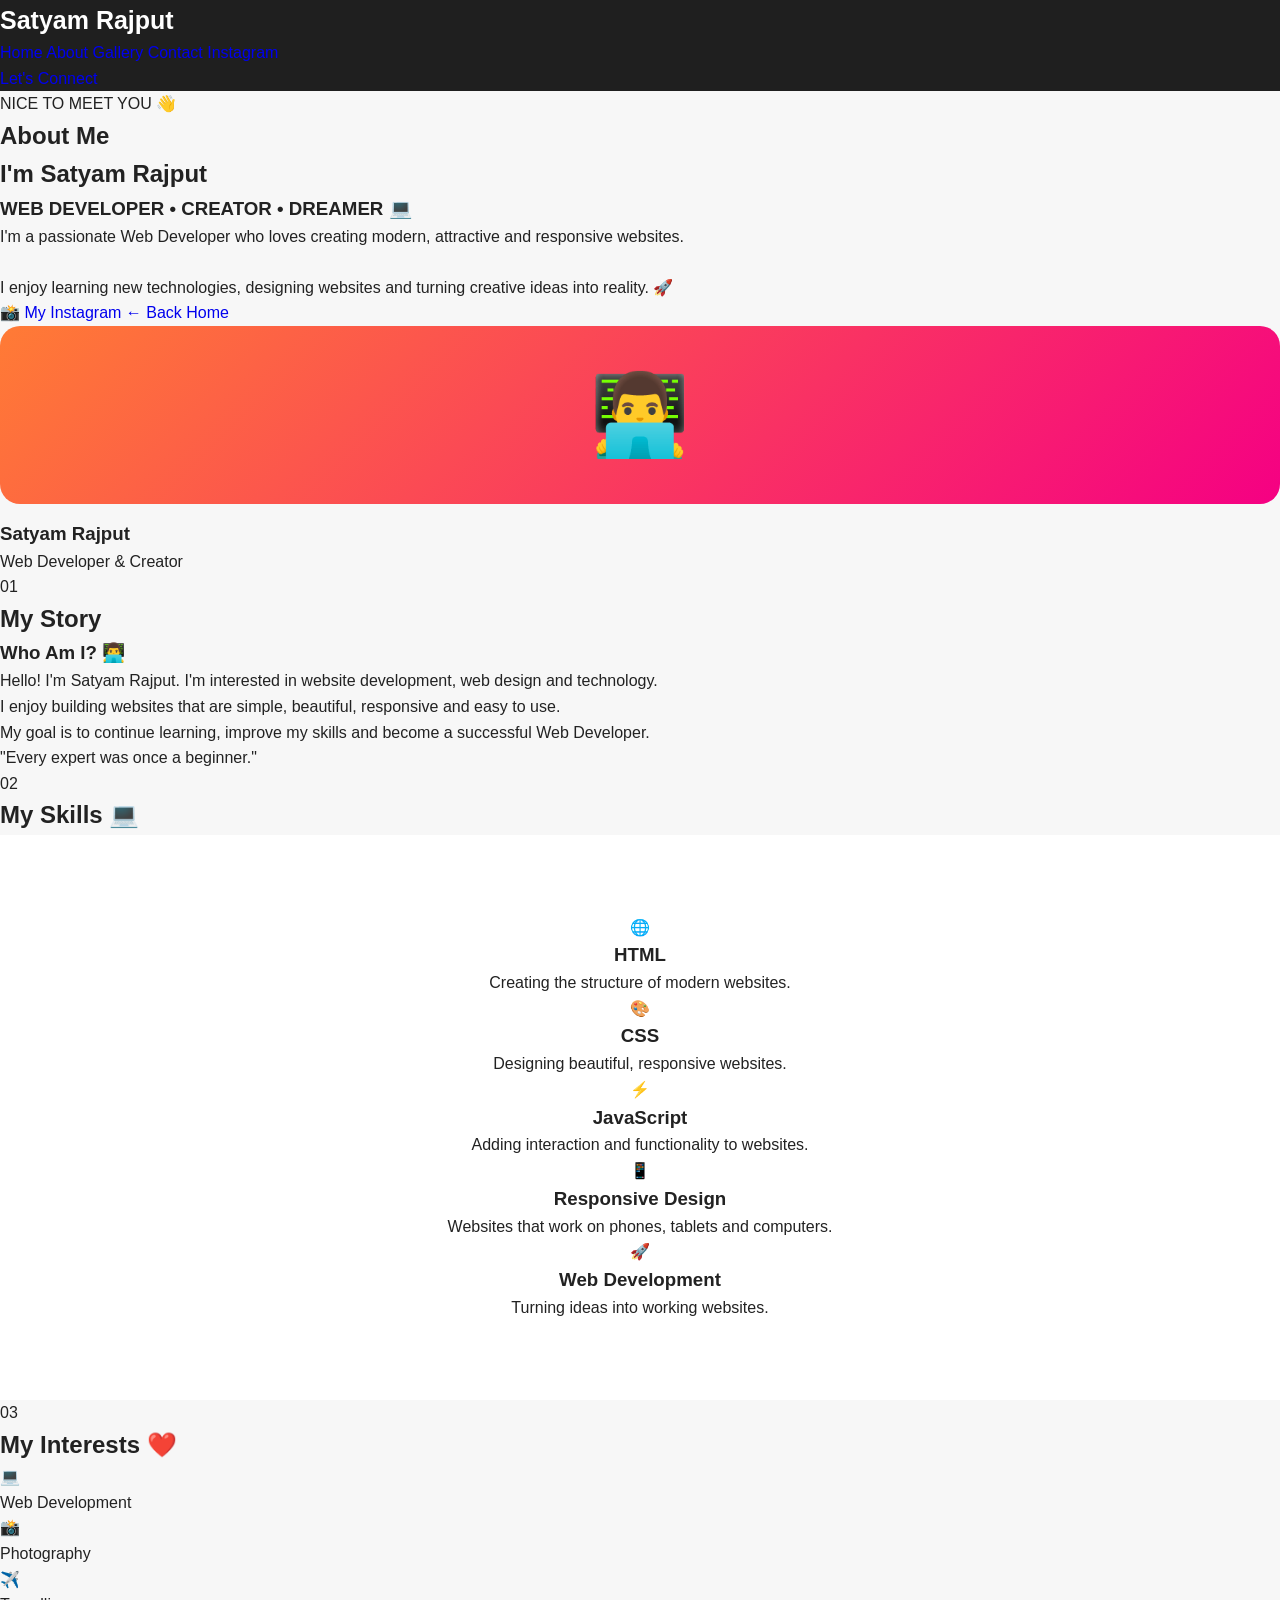
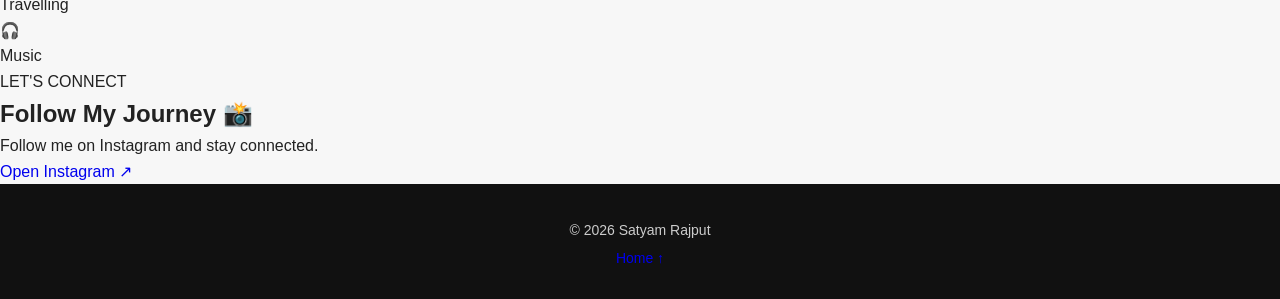
==== about.html @ 957313f6 "Add files via upload" ====
<!DOCTYPE html>
<html lang="en">

<head>
    <meta charset="UTF-8">

    <meta name="viewport"
          content="width=device-width, initial-scale=1.0">

    <title>About Me | Satyam Rajput</title>

    <link rel="stylesheet" href="style.css">
</head>

<body>

    <!-- NAVBAR -->

    <header>

        <div class="logo">
            Satyam <span>Rajput</span>
        </div>

        <nav>

            <a href="index.html">Home</a>

            <a href="about.html">About</a>

            <a href="gallery.html">Gallery</a>

            <a href="contact.html">Contact</a>

            <a href="https://www.instagram.com/its.satyam_rajput.19/"
               target="_blank">
                Instagram
            </a>

        </nav>

        <a class="nav-button"
           href="https://www.instagram.com/its.satyam_rajput.19/"
           target="_blank">

            Let's Connect

        </a>

    </header>


    <!-- ABOUT HERO -->

    <section class="hero">

        <div class="hero-text">

            <p class="welcome">
                NICE TO MEET YOU 👋
            </p>

            <h1>
                About <span>Me</span>
            </h1>

            <h2>
                I'm Satyam Rajput
            </h2>

            <h3>
                WEB DEVELOPER • CREATOR • DREAMER 💻
            </h3>

            <p class="bio">

                I'm a passionate Web Developer who loves
                creating modern, attractive and responsive
                websites.

                <br><br>

                I enjoy learning new technologies,
                designing websites and turning creative
                ideas into reality. 🚀

            </p>

            <div class="buttons">

                <a class="instagram-button"
                   href="https://www.instagram.com/its.satyam_rajput.19/"
                   target="_blank">

                    📸 My Instagram

                </a>

                <a class="about-button"
                   href="index.html">

                    ← Back Home

                </a>

            </div>

        </div>


        <!-- PROFILE CARD -->

        <div class="qr-box">

            <div style="
                font-size:80px;
                padding:25px;
                text-align:center;
                background:linear-gradient(135deg,#ff7b35,#f50083);
                border-radius:20px;
                margin-bottom:15px;
            ">

                👨‍💻

            </div>

            <h3>
                Satyam Rajput
            </h3>

            <p>
                Web Developer & Creator
            </p>

        </div>

    </section>


    <!-- MY STORY -->

    <section class="section">

        <p class="section-number">
            01
        </p>

        <h2>
            My Story
        </h2>

        <div class="about-box">

            <div>

                <h3>
                    Who Am I? 👨‍💻
                </h3>

                <p>

                    Hello! I'm Satyam Rajput.

                    I'm interested in website development,
                    web design and technology.

                </p>

                <p>

                    I enjoy building websites that are
                    simple, beautiful, responsive and
                    easy to use.

                </p>

                <p>

                    My goal is to continue learning,
                    improve my skills and become a
                    successful Web Developer.

                </p>

            </div>

            <div class="quote">

                "Every expert was once
                a beginner."

            </div>

        </div>

    </section>


    <!-- MY SKILLS -->

    <section class="section">

        <p class="section-number">
            02
        </p>

        <h2>
            My Skills 💻
        </h2>

        <div class="features">

            <div class="feature">

                <div>🌐</div>

                <h3>
                    HTML
                </h3>

                <p>
                    Creating the structure
                    of modern websites.
                </p>

            </div>


            <div class="feature">

                <div>🎨</div>

                <h3>
                    CSS
                </h3>

                <p>
                    Designing beautiful,
                    responsive websites.
                </p>

            </div>


            <div class="feature">

                <div>⚡</div>

                <h3>
                    JavaScript
                </h3>

                <p>
                    Adding interaction and
                    functionality to websites.
                </p>

            </div>


            <div class="feature">

                <div>📱</div>

                <h3>
                    Responsive Design
                </h3>

                <p>
                    Websites that work on
                    phones, tablets and computers.
                </p>

            </div>


            <div class="feature">

                <div>🚀</div>

                <h3>
                    Web Development
                </h3>

                <p>
                    Turning ideas into
                    working websites.
                </p>

            </div>

        </div>

    </section>


    <!-- MY INTERESTS -->

    <section class="section">

        <p class="section-number">
            03
        </p>

        <h2>
            My Interests ❤️
        </h2>

        <div class="gallery">

            <div class="gallery-item">

                <span>💻</span>

                <p>
                    Web Development
                </p>

            </div>


            <div class="gallery-item">

                <span>📸</span>

                <p>
                    Photography
                </p>

            </div>


            <div class="gallery-item">

                <span>✈️</span>

                <p>
                    Travelling
                </p>

            </div>


            <div class="gallery-item">

                <span>🎧</span>

                <p>
                    Music
                </p>

            </div>

        </div>

    </section>


    <!-- CALL TO ACTION -->

    <section class="instagram-section">

        <div>

            <p>
                LET'S CONNECT
            </p>

            <h2>
                Follow My Journey 📸
            </h2>

            <span>
                Follow me on Instagram and
                stay connected.
            </span>

        </div>

        <a class="instagram-button"
           href="https://www.instagram.com/its.satyam_rajput.19/"
           target="_blank">

            Open Instagram ↗

        </a>

    </section>


    <!-- FOOTER -->

    <footer>

        <p>
            © <span id="year"></span>
            Satyam Rajput
        </p>

        <a href="index.html">
            Home ↑
        </a>

    </footer>


    <script src="script.js"></script>

</body>

</html>
---- style.css ----
/* ========================================
   RESET & BASIC SETTINGS
======================================== */

* {
    margin: 0;
    padding: 0;
    box-sizing: border-box;
}

html {
    scroll-behavior: smooth;
}

body {
    font-family: Arial, Helvetica, sans-serif;
    line-height: 1.6;
    color: #222;
    background: #f7f7f7;
}

a {
    text-decoration: none;
}

ul {
    list-style: none;
}

img {
    max-width: 100%;
    display: block;
}

.container {
    width: 90%;
    max-width: 1100px;
    margin: auto;
}


/* ========================================
   NAVIGATION BAR
======================================== */

header {
    width: 100%;
    position: sticky;
    top: 0;
    z-index: 1000;
    background: rgba(20, 20, 20, 0.95);
    box-shadow: 0 3px 15px rgba(0, 0, 0, 0.2);
}

.navbar {
    width: 90%;
    max-width: 1200px;
    margin: auto;
    min-height: 70px;

    display: flex;
    align-items: center;
    justify-content: space-between;
}

.logo {
    color: white;
    font-size: 25px;
    font-weight: bold;
}

.nav-links {
    display: flex;
    align-items: center;
    gap: 25px;
}

.nav-links a {
    color: white;
    font-size: 16px;
    font-weight: bold;
    transition: 0.3s;
}

.nav-links a:hover {
    color: #ff4f91;
}


/* ========================================
   INSTAGRAM BANNER
======================================== */

.instagram-banner {
    min-height: 500px;
    width: 100%;

    display: flex;
    justify-content: center;
    align-items: center;

    text-align: center;
    position: relative;
    overflow: hidden;

    background:
        linear-gradient(
            135deg,
            #833ab4,
            #e1306c,
            #fd1d1d,
            #f77737,
            #fcaf45
        );

    background-size: 300% 300%;
    animation: gradientMove 8s ease infinite;
}

.instagram-banner::before {
    content: "";
    position: absolute;

    width: 400px;
    height: 400px;

    border-radius: 50%;

    background: rgba(255, 255, 255, 0.12);

    top: -150px;
    left: -100px;

    animation: floatingCircle 6s ease-in-out infinite;
}

.instagram-banner::after {
    content: "";
    position: absolute;

    width: 300px;
    height: 300px;

    border-radius: 50%;

    background: rgba(255, 255, 255, 0.10);

    bottom: -120px;
    right: -80px;

    animation: floatingCircle 7s ease-in-out infinite reverse;
}

.banner-content {
    position: relative;
    z-index: 2;
    color: white;
    padding: 30px;
}

.instagram-icon {
    font-size: 70px;
    margin-bottom: 15px;

    animation: bounce 2s infinite;
}

.banner-content h1 {
    font-size: 52px;
    margin-bottom: 15px;

    text-shadow:
        2px 3px 10px rgba(0, 0, 0, 0.35);

    animation: fadeDown 1s ease;
}

.banner-content p {
    font-size: 20px;
    margin-bottom: 30px;

    animation: fadeUp 1.2s ease;
}


/* ========================================
   BUTTONS
======================================== */

.instagram-btn {
    display: inline-block;

    padding: 15px 30px;

    background: white;
    color: #e1306c;

    border-radius: 40px;

    font-size: 17px;
    font-weight: bold;

    box-shadow:
        0 8px 25px rgba(0, 0, 0, 0.25);

    transition: all 0.3s ease;

    animation: fadeUp 1.4s ease;
}

.instagram-btn:hover {
    transform: translateY(-5px) scale(1.05);

    background: #111;
    color: white;

    box-shadow:
        0 12px 30px rgba(0, 0, 0, 0.35);
}


/* ========================================
   PROFILE SECTION
======================================== */

.profile {
    background: white;
    padding: 80px 20px;
}

.profile-content {
    width: 90%;
    max-width: 1000px;
    margin: auto;

    display: flex;
    align-items: center;
    justify-content: center;

    gap: 60px;
}

.profile-image {
    flex-shrink: 0;
}

.profile-circle {
    width: 220px;
    height: 220px;

    border-radius: 50%;

    display: flex;
    align-items: center;
    justify-content: center;

    font-size: 90px;

    background:
        linear-gradient(
            135deg,
            #833ab4,
            #e1306c,
            #fd1d1d,
            #fcb045
        );

    border: 8px solid white;

    box-shadow:
        0 10px 35px rgba(0, 0, 0, 0.2);

    animation: profileFloat 4s ease-in-out infinite;
}

.profile-text {
    max-width: 550px;
}

.profile-text h2 {
    font-size: 36px;
    margin-bottom: 15px;

    background:
        linear-gradient(
            90deg,
            #833ab4,
            #e1306c,
            #fd1d1d
        );

    -webkit-background-clip: text;
    -webkit-text-fill-color: transparent;
}

.profile-text p {
    color: #555;
    font-size: 17px;
    margin-bottom: 25px;
}

.profile-btn {
    display: inline-block;

    padding: 12px 25px;

    color: white;

    border-radius: 30px;

    font-weight: bold;

    background:
        linear-gradient(
            90deg,
            #833ab4,
            #e1306c,
            #fd1d1d
        );

    transition: 0.3s;
}

.profile-btn:hover {
    transform: translateY(-4px);
    box-shadow: 0 8px 20px rgba(225, 48, 108, 0.3);
}


/* ========================================
   ABOUT SECTION
======================================== */

.about {
    padding: 80px 20px;

    background:
        linear-gradient(
            135deg,
            #f8f1ff,
            #fff0f5
        );

    text-align: center;
}

.about h2,
.features h2,
.contact h2 {
    font-size: 38px;
    margin-bottom: 25px;

    background:
        linear-gradient(
            90deg,
            #833ab4,
            #e1306c,
            #fd1d1d
        );

    -webkit-background-clip: text;
    -webkit-text-fill-color: transparent;
}

.about p {
    max-width: 800px;
    margin: 12px auto;

    color: #555;
    font-size: 17px;
}


/* ========================================
   FEATURES SECTION
======================================== */

.features {
    padding: 80px 20px;
    background: white;
    text-align: center;
}

.feature-container {
    margin-top: 45px;

    display: grid;

    grid-template-columns:
        repeat(4, 1fr);

    gap: 25px;
}

.feature-card {
    padding: 35px 20px;

    background: #fff;

    border-radius: 18px;

    box-shadow:
        0 8px 25px rgba(0, 0, 0, 0.08);

    transition: all 0.3s ease;

    border-top: 4px solid #e1306c;
}

.feature-card:hover {
    transform: translateY(-10px);

    box-shadow:
        0 15px 35px rgba(0, 0, 0, 0.15);
}

.feature-icon {
    font-size: 50px;
    margin-bottom: 15px;
}

.feature-card h3 {
    font-size: 22px;
    margin-bottom: 10px;
}

.feature-card p {
    color: #666;
}


/* ========================================
   INSTAGRAM CTA SECTION
======================================== */

.instagram-cta {
    padding: 90px 20px;

    text-align: center;

    color: white;

    background:
        linear-gradient(
            135deg,
            #833ab4,
            #e1306c,
            #fd1d1d
        );
}

.instagram-cta h2 {
    font-size: 40px;
    margin-bottom: 15px;
}

.instagram-cta p {
    font-size: 18px;
    margin-bottom: 30px;
}

.instagram-cta .instagram-btn {
    color: #e1306c;
}


/* ========================================
   CONTACT SECTION
======================================== */

.contact {
    padding: 80px 20px;

    text-align: center;

    background: #f8f8f8;
}

.contact > .container > p {
    color: #666;
    font-size: 17px;
    margin-bottom: 30px;
}

.contact-buttons {
    display: flex;
    justify-content: center;
    align-items: center;

    flex-wrap: wrap;

    gap: 15px;
}

.contact-btn {
    display: inline-block;

    padding: 13px 25px;

    color: white;

    border-radius: 30px;

    font-weight: bold;

    background:
        linear-gradient(
            90deg,
            #833ab4,
            #e1306c
        );

    transition: 0.3s;
}

.contact-btn:hover {
    transform: translateY(-5px);

    box-shadow:
        0 8px 20px rgba(0, 0, 0, 0.2);
}


/* ========================================
   FOOTER
======================================== */

footer {
    background: #111;

    color: #ccc;

    text-align: center;

    padding: 30px 20px;

    font-size: 14px;
}

footer p {
    margin: 5px 0;
}


/* ========================================
   ANIMATIONS
======================================== */

@keyframes gradientMove {

    0% {
        background-position: 0% 50%;
    }

    50% {
        background-position: 100% 50%;
    }

    100% {
        background-position: 0% 50%;
    }
}


@keyframes floatingCircle {

    0% {
        transform: translateY(0);
    }

    50% {
        transform: translateY(30px);
    }

    100% {
        transform: translateY(0);
    }
}


@keyframes bounce {

    0%,
    20%,
    50%,
    80%,
    100% {
        transform: translateY(0);
    }

    40% {
        transform: translateY(-15px);
    }

    60% {
        transform: translateY(-7px);
    }
}


@keyframes fadeDown {

    from {
        opacity: 0;
        transform: translateY(-30px);
    }

    to {
        opacity: 1;
        transform: translateY(0);
    }
}


@keyframes fadeUp {

    from {
        opacity: 0;
        transform: translateY(30px);
    }

    to {
        opacity: 1;
        transform: translateY(0);
    }
}


@keyframes profileFloat {

    0% {
        transform: translateY(0);
    }

    50% {
        transform: translateY(-12px);
    }

    100% {
        transform: translateY(0);
    }
}


/* ========================================
   TABLET RESPONSIVE DESIGN
======================================== */

@media (max-width: 900px) {

    .feature-container {
        grid-template-columns:
            repeat(2, 1fr);
    }

    .profile-content {
        gap: 35px;
    }

    .banner-content h1 {
        font-size: 42px;
    }

}


/* ========================================
   MOBILE RESPONSIVE DESIGN
======================================== */

@media (max-width: 650px) {

    .navbar {
        flex-direction: column;
        padding: 15px 0;
        gap: 12px;
    }

    .logo {
        font-size: 22px;
    }

    .nav-links {
        gap: 15px;
        flex-wrap: wrap;
        justify-content: center;
    }

    .nav-links a {
        font-size: 14px;
    }


    .instagram-banner {
        min-height: 450px;
    }

    .banner-content {
        padding: 20px;
    }

    .instagram-icon {
        font-size: 55px;
    }

    .banner-content h1 {
        font-size: 34px;
    }

    .banner-content p {
        font-size: 17px;
    }

    .instagram-btn {
        padding: 13px 22px;
        font-size: 15px;
    }


    .profile {
        padding: 60px 20px;
    }

    .profile-content {
        flex-direction: column;
        text-align: center;
    }

    .profile-circle {
        width: 180px;
        height: 180px;
        font-size: 70px;
    }

    .profile-text h2 {
        font-size: 30px;
    }


    .about,
    .features,
    .contact {
        padding: 60px 20px;
    }

    .about h2,
    .features h2,
    .contact h2 {
        font-size: 30px;
    }


    .feature-container {
        grid-template-columns: 1fr;
    }

    .feature-card {
        padding: 30px 20px;
    }


    .instagram-cta {
        padding: 65px 20px;
    }

    .instagram-cta h2 {
        font-size: 30px;
    }

    .instagram-cta p {
        font-size: 16px;
    }


    .contact-buttons {
        flex-direction: column;
    }

    .contact-btn {
        width: 220px;
    }

}


/* ========================================
   SMALL MOBILE DEVICES
======================================== */

@media (max-width: 400px) {

    .banner-content h1 {
        font-size: 29px;
    }

    .banner-content p {
        font-size: 15px;
    }

    .nav-links {
        gap: 10px;
    }

    .profile-circle {
        width: 150px;
        height: 150px;
        font-size: 60px;
    }

}
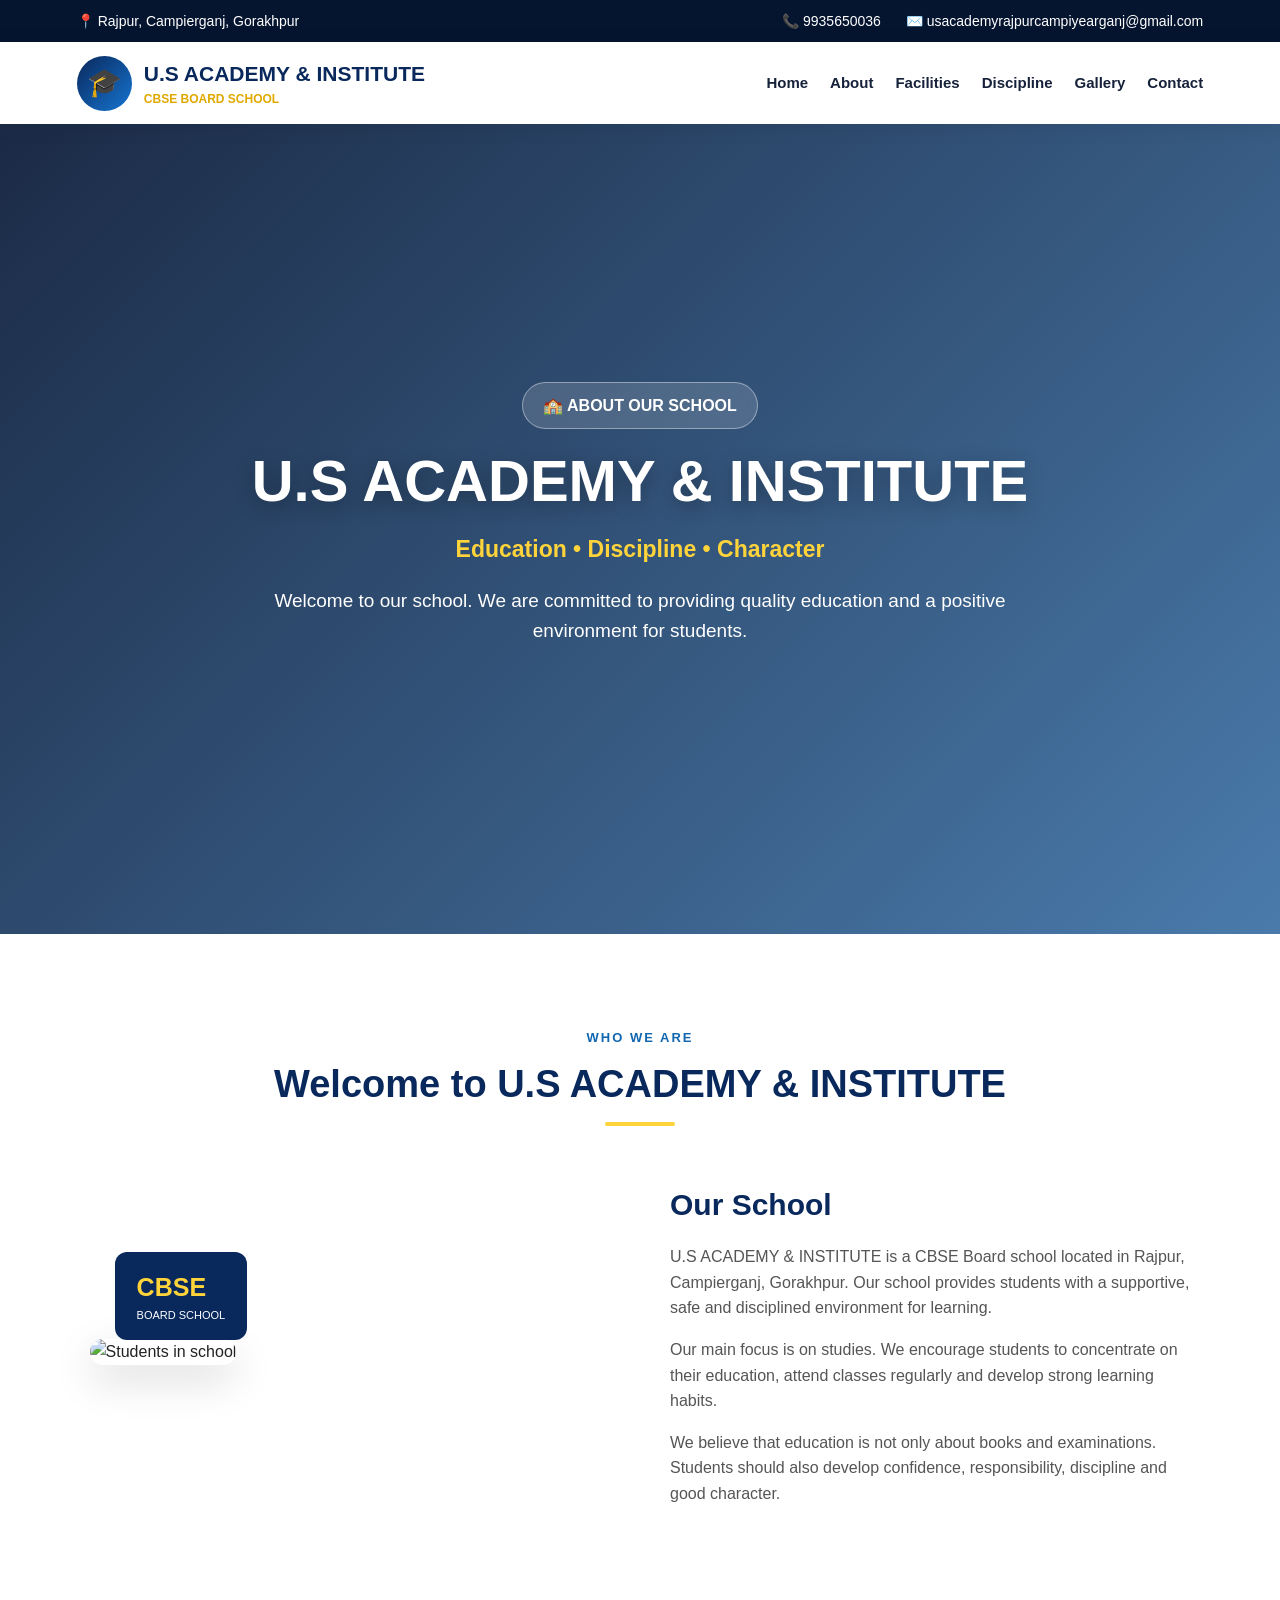
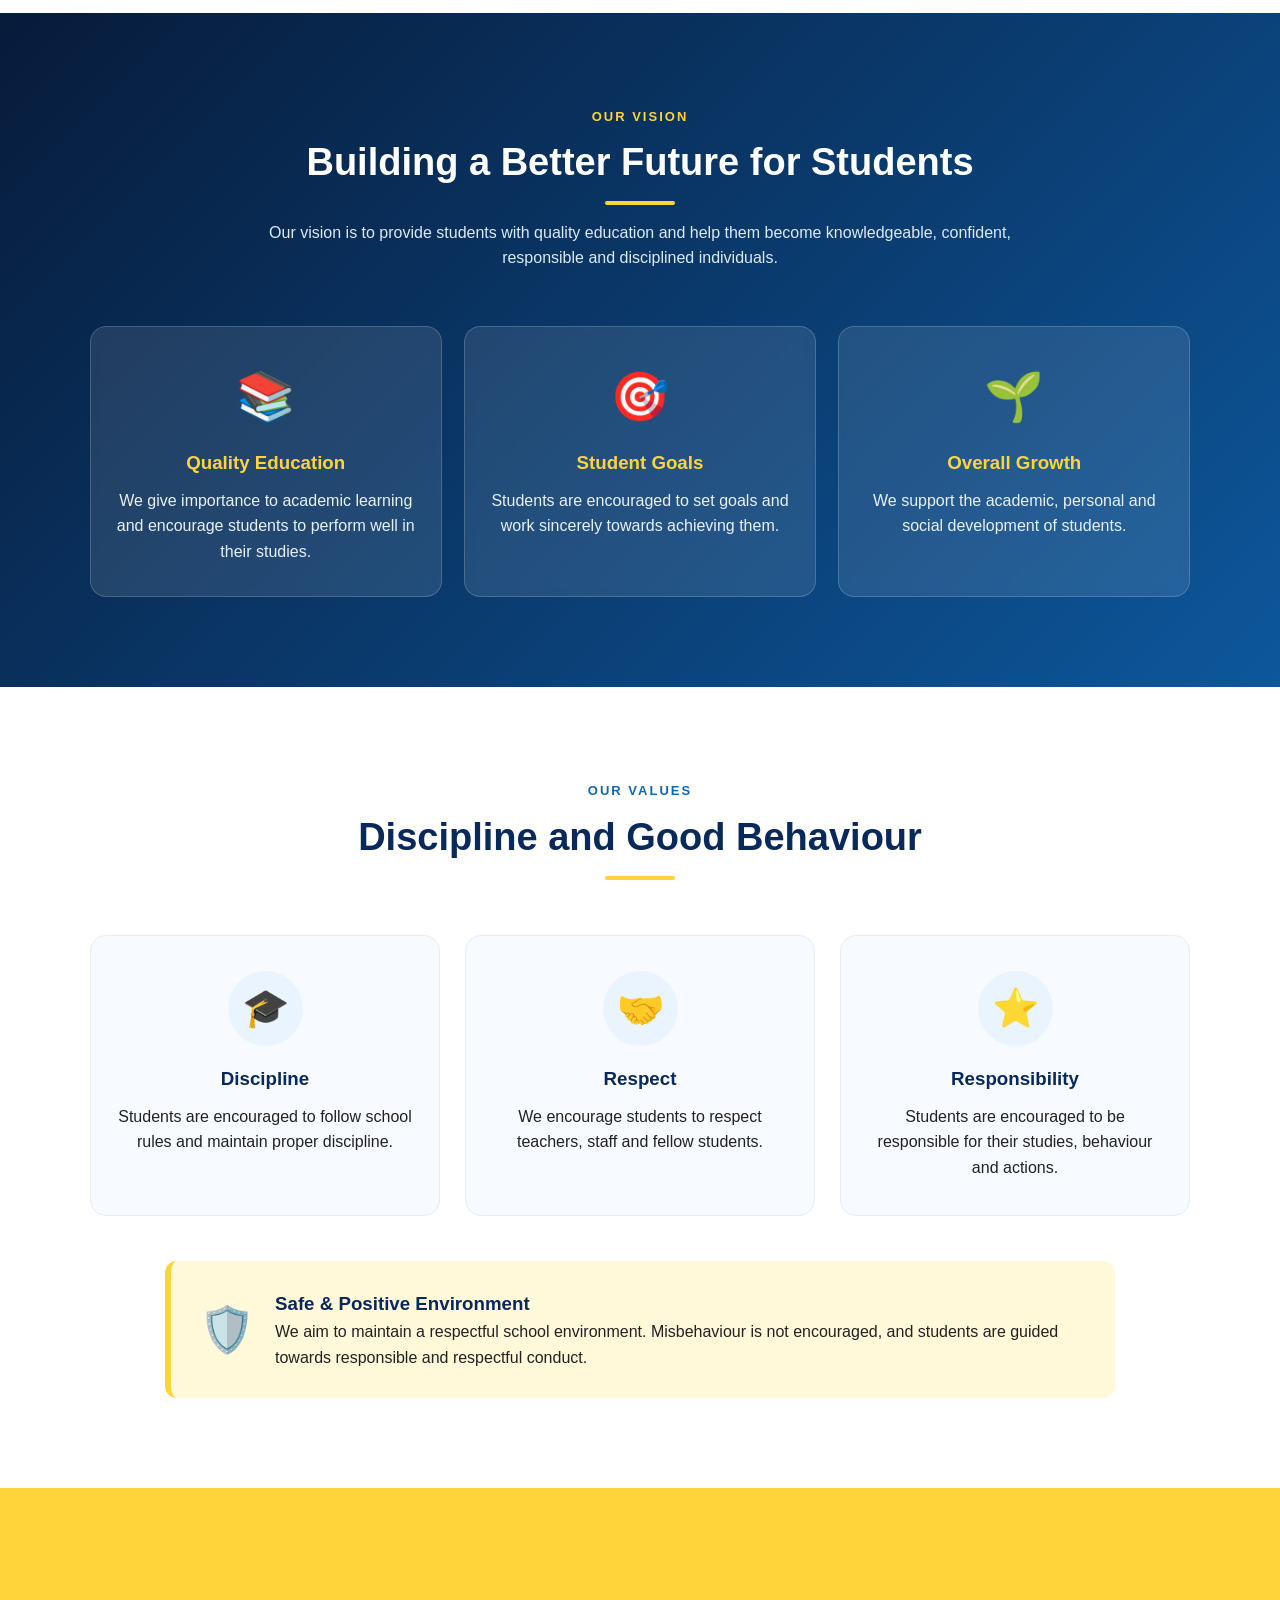
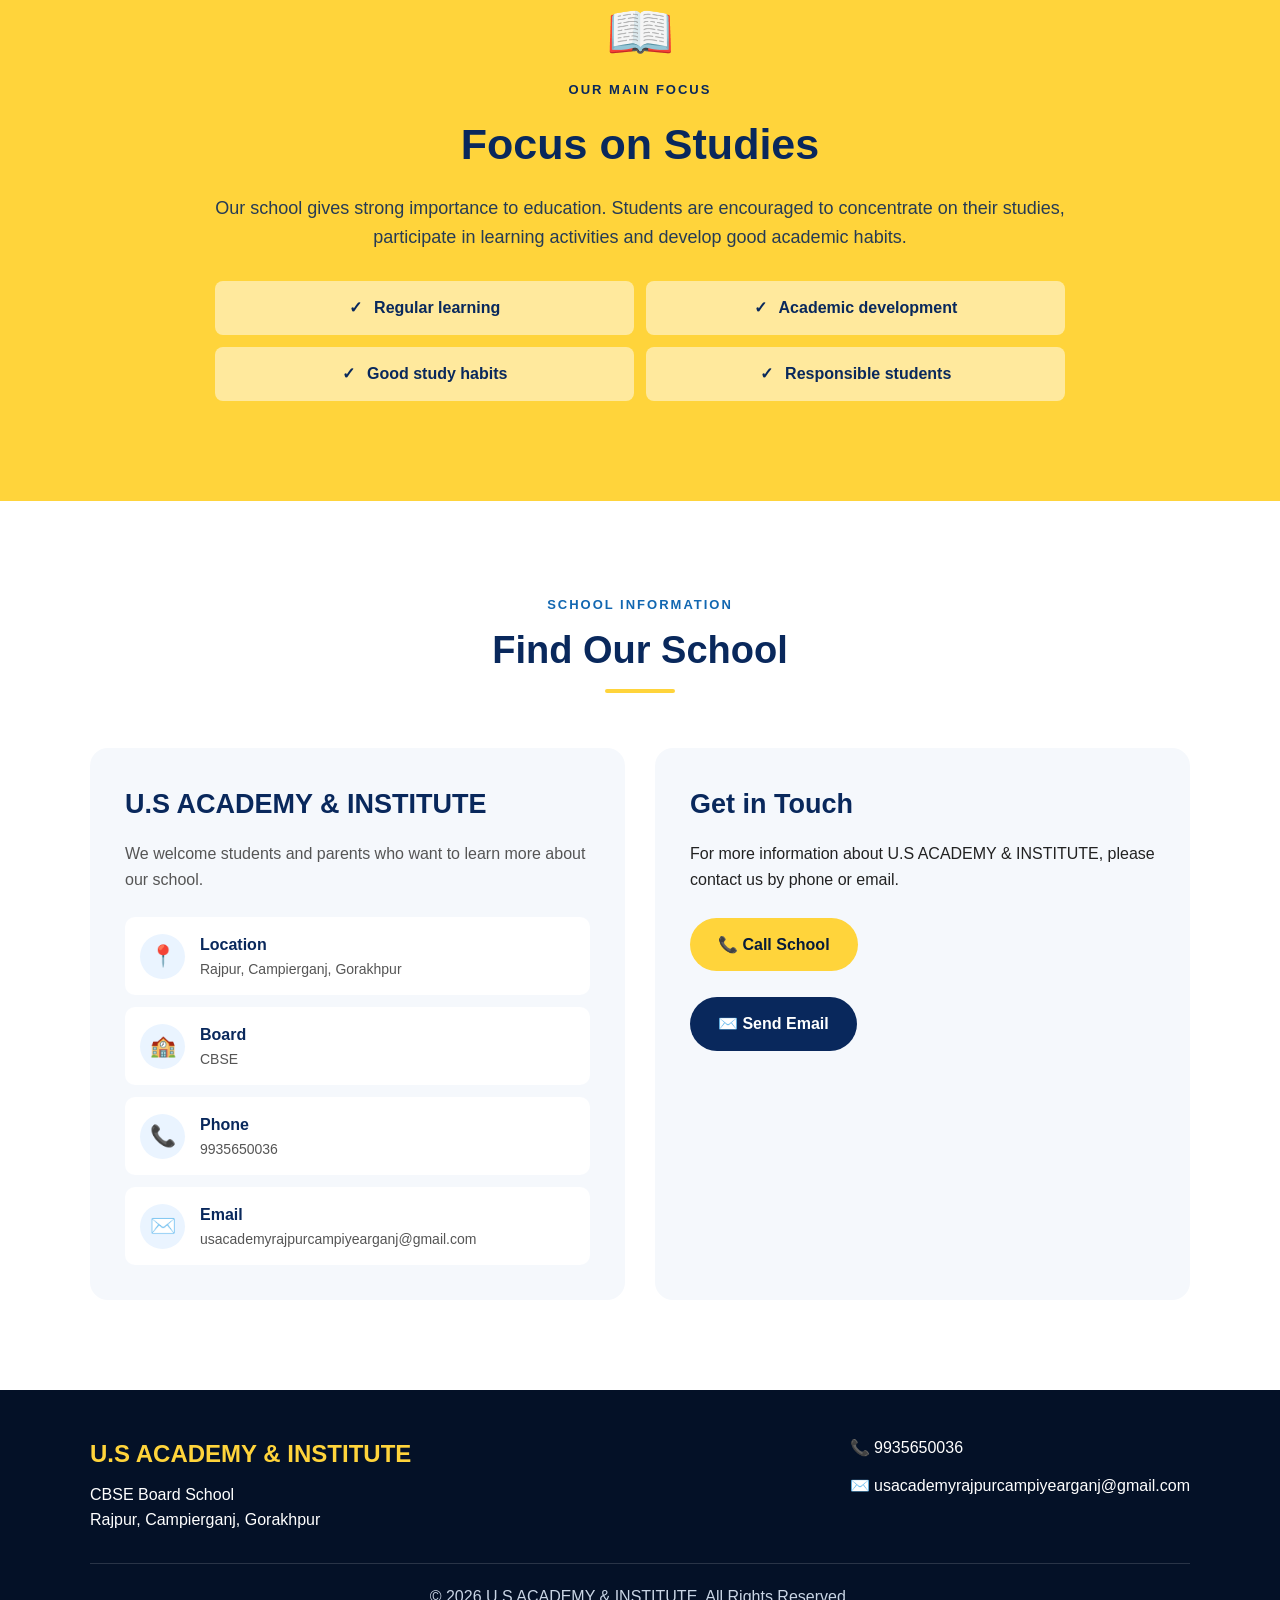
==== commit fc20b34a: "Add files via upload" ====
--- a/about.html
+++ b/about.html
@@ -4,407 +4,649 @@
 <head>
     <meta charset="UTF-8">
 
-    <meta name="viewport"
-          content="width=device-width, initial-scale=1.0">
-
-    <title>About Me | Satyam Rajput</title>
+    <meta name="viewport" content="width=device-width, initial-scale=1.0">
+
+    <title>About Us | U.S ACADEMY & INSTITUTE</title>
 
     <link rel="stylesheet" href="style.css">
 </head>
 
 <body>
 
-    <!-- NAVBAR -->
+
+    <!-- ================= TOP BAR ================= -->
+
+    <div class="top-bar">
+
+        <div class="top-left">
+            <span>📍 Rajpur, Campierganj, Gorakhpur</span>
+        </div>
+
+        <div class="top-right">
+
+            <a href="tel:9935650036">
+                📞 9935650036
+            </a>
+
+            <a href="mailto:usacademyrajpurcampiyearganj@gmail.com">
+                ✉️ usacademyrajpurcampiyearganj@gmail.com
+            </a>
+
+        </div>
+
+    </div>
+
+
+
+    <!-- ================= HEADER ================= -->
 
     <header>
 
-        <div class="logo">
-            Satyam <span>Rajput</span>
-        </div>
+        <div class="logo-area">
+
+            <div class="school-logo">
+                🎓
+            </div>
+
+            <div>
+
+                <h1>U.S ACADEMY &amp; INSTITUTE</h1>
+
+                <p>CBSE BOARD SCHOOL</p>
+
+            </div>
+
+        </div>
+
 
         <nav>
 
-            <a href="index.html">Home</a>
-
-            <a href="about.html">About</a>
-
-            <a href="gallery.html">Gallery</a>
-
-            <a href="contact.html">Contact</a>
-
-            <a href="https://www.instagram.com/its.satyam_rajput.19/"
-               target="_blank">
-                Instagram
-            </a>
-
+            <nav>
+    <a href="index.html">Home</a>
+    <a href="about.html">About</a>
+    <a href="facilities.html">Facilities</a>
+    <a href="discipline.html">Discipline</a>
+    <a href="gallery.html">Gallery</a>
+    <a href="contact.html">Contact</a>
+</nav>
         </nav>
 
-        <a class="nav-button"
-           href="https://www.instagram.com/its.satyam_rajput.19/"
-           target="_blank">
-
-            Let's Connect
-
-        </a>
-
     </header>
 
 
-    <!-- ABOUT HERO -->
-
-    <section class="hero">
-
-        <div class="hero-text">
-
-            <p class="welcome">
-                NICE TO MEET YOU 👋
+
+    <!-- ================= ABOUT HERO ================= -->
+
+    <section class="hero about-hero">
+
+        <div class="hero-overlay"></div>
+
+        <div class="hero-content">
+
+            <div class="welcome-badge">
+                🏫 ABOUT OUR SCHOOL
+            </div>
+
+            <h2>
+                U.S ACADEMY &amp; INSTITUTE
+            </h2>
+
+            <h3>
+                Education • Discipline • Character
+            </h3>
+
+            <p>
+                Welcome to our school.
+                We are committed to providing quality education
+                and a positive environment for students.
             </p>
 
-            <h1>
-                About <span>Me</span>
-            </h1>
+        </div>
+
+    </section>
+
+
+
+    <!-- ================= INTRODUCTION ================= -->
+
+    <section class="section about-section">
+
+        <div class="section-heading">
+
+            <span>
+                WHO WE ARE
+            </span>
 
             <h2>
-                I'm Satyam Rajput
+                Welcome to U.S ACADEMY &amp; INSTITUTE
             </h2>
 
-            <h3>
-                WEB DEVELOPER • CREATOR • DREAMER 💻
-            </h3>
-
-            <p class="bio">
-
-                I'm a passionate Web Developer who loves
-                creating modern, attractive and responsive
-                websites.
+            <div class="heading-line"></div>
+
+        </div>
+
+
+        <div class="about-grid">
+
+            <div class="about-image">
+
+                <img
+                    src="https://images.unsplash.com/photo-1509062522246-3755977927d7?auto=format&fit=crop&w=1200&q=80"
+                    alt="Students in school"
+                >
+
+                <div class="image-badge">
+
+                    <strong>CBSE</strong>
+
+                    <span>BOARD SCHOOL</span>
+
+                </div>
+
+            </div>
+
+
+            <div class="about-text">
+
+                <h3>
+                    Our School
+                </h3>
+
+                <p>
+                    U.S ACADEMY &amp; INSTITUTE is a CBSE Board school
+                    located in Rajpur, Campierganj, Gorakhpur.
+                    Our school provides students with a supportive,
+                    safe and disciplined environment for learning.
+                </p>
+
+                <p>
+                    Our main focus is on studies. We encourage students
+                    to concentrate on their education, attend classes
+                    regularly and develop strong learning habits.
+                </p>
+
+                <p>
+                    We believe that education is not only about books
+                    and examinations. Students should also develop
+                    confidence, responsibility, discipline and good
+                    character.
+                </p>
+
+            </div>
+
+        </div>
+
+    </section>
+
+
+
+    <!-- ================= OUR VISION ================= -->
+
+    <section class="facilities-section section">
+
+        <div class="section-heading light-heading">
+
+            <span>
+                OUR VISION
+            </span>
+
+            <h2>
+                Building a Better Future for Students
+            </h2>
+
+            <div class="heading-line"></div>
+
+            <p>
+                Our vision is to provide students with quality education
+                and help them become knowledgeable, confident,
+                responsible and disciplined individuals.
+            </p>
+
+        </div>
+
+
+        <div class="facility-grid">
+
+            <div class="facility-card">
+
+                <div class="facility-icon">
+                    📚
+                </div>
+
+                <h3>
+                    Quality Education
+                </h3>
+
+                <p>
+                    We give importance to academic learning and
+                    encourage students to perform well in their studies.
+                </p>
+
+            </div>
+
+
+            <div class="facility-card">
+
+                <div class="facility-icon">
+                    🎯
+                </div>
+
+                <h3>
+                    Student Goals
+                </h3>
+
+                <p>
+                    Students are encouraged to set goals and work
+                    sincerely towards achieving them.
+                </p>
+
+            </div>
+
+
+            <div class="facility-card">
+
+                <div class="facility-icon">
+                    🌱
+                </div>
+
+                <h3>
+                    Overall Growth
+                </h3>
+
+                <p>
+                    We support the academic, personal and social
+                    development of students.
+                </p>
+
+            </div>
+
+        </div>
+
+    </section>
+
+
+
+    <!-- ================= OUR VALUES ================= -->
+
+    <section class="section discipline-section">
+
+        <div class="section-heading">
+
+            <span>
+                OUR VALUES
+            </span>
+
+            <h2>
+                Discipline and Good Behaviour
+            </h2>
+
+            <div class="heading-line"></div>
+
+        </div>
+
+
+        <div class="discipline-grid">
+
+
+            <div class="discipline-card">
+
+                <div class="round-icon">
+                    🎓
+                </div>
+
+                <h3>
+                    Discipline
+                </h3>
+
+                <p>
+                    Students are encouraged to follow school rules
+                    and maintain proper discipline.
+                </p>
+
+            </div>
+
+
+            <div class="discipline-card">
+
+                <div class="round-icon">
+                    🤝
+                </div>
+
+                <h3>
+                    Respect
+                </h3>
+
+                <p>
+                    We encourage students to respect teachers,
+                    staff and fellow students.
+                </p>
+
+            </div>
+
+
+            <div class="discipline-card">
+
+                <div class="round-icon">
+                    ⭐
+                </div>
+
+                <h3>
+                    Responsibility
+                </h3>
+
+                <p>
+                    Students are encouraged to be responsible for
+                    their studies, behaviour and actions.
+                </p>
+
+            </div>
+
+        </div>
+
+
+        <div class="discipline-banner">
+
+            <div class="banner-icon">
+                🛡️
+            </div>
+
+            <div>
+
+                <h3>
+                    Safe &amp; Positive Environment
+                </h3>
+
+                <p>
+                    We aim to maintain a respectful school environment.
+                    Misbehaviour is not encouraged, and students are
+                    guided towards responsible and respectful conduct.
+                </p>
+
+            </div>
+
+        </div>
+
+    </section>
+
+
+
+    <!-- ================= MAIN FOCUS ================= -->
+
+    <section class="study-section">
+
+        <div class="study-content">
+
+            <div class="study-icon">
+                📖
+            </div>
+
+            <span class="small-title">
+                OUR MAIN FOCUS
+            </span>
+
+            <h2>
+                Focus on Studies
+            </h2>
+
+            <p>
+                Our school gives strong importance to education.
+                Students are encouraged to concentrate on their studies,
+                participate in learning activities and develop good
+                academic habits.
+            </p>
+
+
+            <div class="study-list">
+
+                <div>
+                    <span>✓</span>
+                    Regular learning
+                </div>
+
+                <div>
+                    <span>✓</span>
+                    Academic development
+                </div>
+
+                <div>
+                    <span>✓</span>
+                    Good study habits
+                </div>
+
+                <div>
+                    <span>✓</span>
+                    Responsible students
+                </div>
+
+            </div>
+
+        </div>
+
+    </section>
+
+
+
+    <!-- ================= LOCATION ================= -->
+
+    <section class="section contact-section">
+
+        <div class="section-heading">
+
+            <span>
+                SCHOOL INFORMATION
+            </span>
+
+            <h2>
+                Find Our School
+            </h2>
+
+            <div class="heading-line"></div>
+
+        </div>
+
+
+        <div class="contact-grid">
+
+            <div class="contact-details">
+
+                <h3>
+                    U.S ACADEMY &amp; INSTITUTE
+                </h3>
+
+                <p>
+                    We welcome students and parents who want to learn
+                    more about our school.
+                </p>
+
+
+                <div class="contact-item">
+
+                    <div class="contact-icon">
+                        📍
+                    </div>
+
+                    <div>
+
+                        <strong>
+                            Location
+                        </strong>
+
+                        <span>
+                            Rajpur, Campierganj, Gorakhpur
+                        </span>
+
+                    </div>
+
+                </div>
+
+
+                <div class="contact-item">
+
+                    <div class="contact-icon">
+                        🏫
+                    </div>
+
+                    <div>
+
+                        <strong>
+                            Board
+                        </strong>
+
+                        <span>
+                            CBSE
+                        </span>
+
+                    </div>
+
+                </div>
+
+
+                <a
+                    href="tel:9935650036"
+                    class="contact-item"
+                >
+
+                    <div class="contact-icon">
+                        📞
+                    </div>
+
+                    <div>
+
+                        <strong>
+                            Phone
+                        </strong>
+
+                        <span>
+                            9935650036
+                        </span>
+
+                    </div>
+
+                </a>
+
+
+                <a
+                    href="mailto:usacademyrajpurcampiyearganj@gmail.com"
+                    class="contact-item"
+                >
+
+                    <div class="contact-icon">
+                        ✉️
+                    </div>
+
+                    <div>
+
+                        <strong>
+                            Email
+                        </strong>
+
+                        <span>
+                            usacademyrajpurcampiyearganj@gmail.com
+                        </span>
+
+                    </div>
+
+                </a>
+
+            </div>
+
+
+            <div class="contact-form">
+
+                <h3>
+                    Get in Touch
+                </h3>
+
+                <p>
+                    For more information about U.S ACADEMY &amp; INSTITUTE,
+                    please contact us by phone or email.
+                </p>
+
+
+                <br>
+
+
+                <a
+                    href="tel:9935650036"
+                    class="btn primary-btn"
+                >
+                    📞 Call School
+                </a>
+
 
                 <br><br>
 
-                I enjoy learning new technologies,
-                designing websites and turning creative
-                ideas into reality. 🚀
-
+
+                <a
+                    href="mailto:usacademyrajpurcampiyearganj@gmail.com"
+                    class="btn"
+                    style="background:#09285c;color:white;"
+                >
+                    ✉️ Send Email
+                </a>
+
+            </div>
+
+        </div>
+
+    </section>
+
+
+
+    <!-- ================= FOOTER ================= -->
+
+    <footer>
+
+        <div class="footer-content">
+
+            <div>
+
+                <h2>
+                    U.S ACADEMY &amp; INSTITUTE
+                </h2>
+
+                <p>
+                    CBSE Board School
+                </p>
+
+                <p>
+                    Rajpur, Campierganj, Gorakhpur
+                </p>
+
+            </div>
+
+
+            <div class="footer-contact">
+
+                <a href="tel:9935650036">
+                    📞 9935650036
+                </a>
+
+                <a href="mailto:usacademyrajpurcampiyearganj@gmail.com">
+                    ✉️ usacademyrajpurcampiyearganj@gmail.com
+                </a>
+
+            </div>
+
+        </div>
+
+
+        <div class="footer-bottom">
+
+            <p>
+                © <span id="year"></span>
+                U.S ACADEMY &amp; INSTITUTE.
+                All Rights Reserved.
             </p>
 
-            <div class="buttons">
-
-                <a class="instagram-button"
-                   href="https://www.instagram.com/its.satyam_rajput.19/"
-                   target="_blank">
-
-                    📸 My Instagram
-
-                </a>
-
-                <a class="about-button"
-                   href="index.html">
-
-                    ← Back Home
-
-                </a>
-
-            </div>
-
-        </div>
-
-
-        <!-- PROFILE CARD -->
-
-        <div class="qr-box">
-
-            <div style="
-                font-size:80px;
-                padding:25px;
-                text-align:center;
-                background:linear-gradient(135deg,#ff7b35,#f50083);
-                border-radius:20px;
-                margin-bottom:15px;
-            ">
-
-                👨‍💻
-
-            </div>
-
-            <h3>
-                Satyam Rajput
-            </h3>
-
-            <p>
-                Web Developer & Creator
-            </p>
-
-        </div>
-
-    </section>
-
-
-    <!-- MY STORY -->
-
-    <section class="section">
-
-        <p class="section-number">
-            01
-        </p>
-
-        <h2>
-            My Story
-        </h2>
-
-        <div class="about-box">
-
-            <div>
-
-                <h3>
-                    Who Am I? 👨‍💻
-                </h3>
-
-                <p>
-
-                    Hello! I'm Satyam Rajput.
-
-                    I'm interested in website development,
-                    web design and technology.
-
-                </p>
-
-                <p>
-
-                    I enjoy building websites that are
-                    simple, beautiful, responsive and
-                    easy to use.
-
-                </p>
-
-                <p>
-
-                    My goal is to continue learning,
-                    improve my skills and become a
-                    successful Web Developer.
-
-                </p>
-
-            </div>
-
-            <div class="quote">
-
-                "Every expert was once
-                a beginner."
-
-            </div>
-
-        </div>
-
-    </section>
-
-
-    <!-- MY SKILLS -->
-
-    <section class="section">
-
-        <p class="section-number">
-            02
-        </p>
-
-        <h2>
-            My Skills 💻
-        </h2>
-
-        <div class="features">
-
-            <div class="feature">
-
-                <div>🌐</div>
-
-                <h3>
-                    HTML
-                </h3>
-
-                <p>
-                    Creating the structure
-                    of modern websites.
-                </p>
-
-            </div>
-
-
-            <div class="feature">
-
-                <div>🎨</div>
-
-                <h3>
-                    CSS
-                </h3>
-
-                <p>
-                    Designing beautiful,
-                    responsive websites.
-                </p>
-
-            </div>
-
-
-            <div class="feature">
-
-                <div>⚡</div>
-
-                <h3>
-                    JavaScript
-                </h3>
-
-                <p>
-                    Adding interaction and
-                    functionality to websites.
-                </p>
-
-            </div>
-
-
-            <div class="feature">
-
-                <div>📱</div>
-
-                <h3>
-                    Responsive Design
-                </h3>
-
-                <p>
-                    Websites that work on
-                    phones, tablets and computers.
-                </p>
-
-            </div>
-
-
-            <div class="feature">
-
-                <div>🚀</div>
-
-                <h3>
-                    Web Development
-                </h3>
-
-                <p>
-                    Turning ideas into
-                    working websites.
-                </p>
-
-            </div>
-
-        </div>
-
-    </section>
-
-
-    <!-- MY INTERESTS -->
-
-    <section class="section">
-
-        <p class="section-number">
-            03
-        </p>
-
-        <h2>
-            My Interests ❤️
-        </h2>
-
-        <div class="gallery">
-
-            <div class="gallery-item">
-
-                <span>💻</span>
-
-                <p>
-                    Web Development
-                </p>
-
-            </div>
-
-
-            <div class="gallery-item">
-
-                <span>📸</span>
-
-                <p>
-                    Photography
-                </p>
-
-            </div>
-
-
-            <div class="gallery-item">
-
-                <span>✈️</span>
-
-                <p>
-                    Travelling
-                </p>
-
-            </div>
-
-
-            <div class="gallery-item">
-
-                <span>🎧</span>
-
-                <p>
-                    Music
-                </p>
-
-            </div>
-
-        </div>
-
-    </section>
-
-
-    <!-- CALL TO ACTION -->
-
-    <section class="instagram-section">
-
-        <div>
-
-            <p>
-                LET'S CONNECT
-            </p>
-
-            <h2>
-                Follow My Journey 📸
-            </h2>
-
-            <span>
-                Follow me on Instagram and
-                stay connected.
-            </span>
-
-        </div>
-
-        <a class="instagram-button"
-           href="https://www.instagram.com/its.satyam_rajput.19/"
-           target="_blank">
-
-            Open Instagram ↗
-
-        </a>
-
-    </section>
-
-
-    <!-- FOOTER -->
-
-    <footer>
-
-        <p>
-            © <span id="year"></span>
-            Satyam Rajput
-        </p>
-
-        <a href="index.html">
-            Home ↑
-        </a>
+        </div>
 
     </footer>
 
 
+
+    <!-- ================= JAVASCRIPT ================= -->
+
     <script src="script.js"></script>
 
 </body>
--- a/style.css
+++ b/style.css
@@ -1,7 +1,3 @@
-/* ========================================
-   RESET & BASIC SETTINGS
-======================================== */
-
 * {
     margin: 0;
     padding: 0;
@@ -14,797 +10,1244 @@
 
 body {
     font-family: Arial, Helvetica, sans-serif;
+    color: #222;
+    background: #f7f9fc;
     line-height: 1.6;
-    color: #222;
-    background: #f7f7f7;
 }
 
 a {
     text-decoration: none;
 }
 
-ul {
-    list-style: none;
-}
-
-img {
-    max-width: 100%;
-    display: block;
-}
-
-.container {
-    width: 90%;
-    max-width: 1100px;
-    margin: auto;
-}
-
-
-/* ========================================
-   NAVIGATION BAR
-======================================== */
+
+/* ================= TOP CONTACT BAR ================= */
+
+.top-bar {
+    background: #06152f;
+    color: white;
+    min-height: 42px;
+    padding: 8px 6%;
+    display: flex;
+    justify-content: space-between;
+    align-items: center;
+    font-size: 14px;
+}
+
+.top-right {
+    display: flex;
+    gap: 25px;
+}
+
+.top-right a {
+    color: white;
+    transition: 0.3s;
+}
+
+.top-right a:hover {
+    color: #ffd43b;
+}
+
+
+/* ================= HEADER ================= */
 
 header {
-    width: 100%;
+    min-height: 82px;
+    background: white;
+    padding: 12px 6%;
+    display: flex;
+    justify-content: space-between;
+    align-items: center;
     position: sticky;
     top: 0;
     z-index: 1000;
-    background: rgba(20, 20, 20, 0.95);
-    box-shadow: 0 3px 15px rgba(0, 0, 0, 0.2);
-}
-
-.navbar {
-    width: 90%;
-    max-width: 1200px;
-    margin: auto;
-    min-height: 70px;
-
+    box-shadow: 0 3px 20px rgba(0, 0, 0, 0.08);
+}
+
+.logo-area {
     display: flex;
     align-items: center;
-    justify-content: space-between;
-}
-
-.logo {
+    gap: 12px;
+}
+
+.school-logo {
+    width: 55px;
+    height: 55px;
+    border-radius: 50%;
+    background: linear-gradient(135deg, #09285c, #1675d1);
+    display: flex;
+    align-items: center;
+    justify-content: center;
+    font-size: 28px;
     color: white;
-    font-size: 25px;
+}
+
+.logo-area h1 {
+    color: #09285c;
+    font-size: 21px;
+}
+
+.logo-area p {
+    color: #e0a900;
+    font-size: 12px;
     font-weight: bold;
 }
 
-.nav-links {
-    display: flex;
-    align-items: center;
-    gap: 25px;
-}
-
-.nav-links a {
-    color: white;
-    font-size: 16px;
+
+/* ================= NAVIGATION ================= */
+
+nav {
+    display: flex;
+    gap: 22px;
+}
+
+nav a {
+    color: #16213a;
     font-weight: bold;
+    font-size: 15px;
     transition: 0.3s;
 }
 
-.nav-links a:hover {
-    color: #ff4f91;
-}
-
-
-/* ========================================
-   INSTAGRAM BANNER
-======================================== */
-
-.instagram-banner {
-    min-height: 500px;
-    width: 100%;
+nav a:hover {
+    color: #1168bd;
+}
+
+
+/* ================= HERO SECTION ================= */
+
+.hero {
+    min-height: 90vh;
+    position: relative;
+
+    background-image:
+        url("https://images.unsplash.com/photo-1509062522246-3755977927d7?auto=format&fit=crop&w=1800&q=85");
+
+    background-size: cover;
+    background-position: center;
 
     display: flex;
     justify-content: center;
     align-items: center;
 
     text-align: center;
-    position: relative;
-    overflow: hidden;
+    color: white;
+}
+
+.hero-overlay {
+    position: absolute;
+    inset: 0;
 
     background:
         linear-gradient(
             135deg,
-            #833ab4,
-            #e1306c,
-            #fd1d1d,
-            #f77737,
-            #fcaf45
+            rgba(3, 20, 50, 0.90),
+            rgba(7, 74, 140, 0.72)
         );
-
-    background-size: 300% 300%;
-    animation: gradientMove 8s ease infinite;
-}
-
-.instagram-banner::before {
-    content: "";
-    position: absolute;
-
-    width: 400px;
-    height: 400px;
-
-    border-radius: 50%;
-
-    background: rgba(255, 255, 255, 0.12);
-
-    top: -150px;
-    left: -100px;
-
-    animation: floatingCircle 6s ease-in-out infinite;
-}
-
-.instagram-banner::after {
-    content: "";
-    position: absolute;
-
-    width: 300px;
-    height: 300px;
-
-    border-radius: 50%;
-
-    background: rgba(255, 255, 255, 0.10);
-
-    bottom: -120px;
-    right: -80px;
-
-    animation: floatingCircle 7s ease-in-out infinite reverse;
-}
-
-.banner-content {
+}
+
+.hero-content {
     position: relative;
     z-index: 2;
+
+    max-width: 900px;
+    padding: 30px;
+
+    animation: fadeUp 1s ease;
+}
+
+.welcome-badge {
+    display: inline-block;
+
+    background: rgba(255, 255, 255, 0.15);
+
+    border: 1px solid rgba(255, 255, 255, 0.4);
+
+    padding: 10px 20px;
+
+    border-radius: 50px;
+
+    font-weight: bold;
+
+    margin-bottom: 20px;
+
+    backdrop-filter: blur(5px);
+}
+
+.hero h2 {
+    font-size: 58px;
+    line-height: 1.1;
+    margin-bottom: 18px;
+
+    text-shadow:
+        0 5px 20px rgba(0, 0, 0, 0.3);
+}
+
+.hero h3 {
+    font-size: 23px;
+    color: #ffd43b;
+    margin-bottom: 18px;
+}
+
+.hero p {
+    font-size: 19px;
+    margin-bottom: 30px;
+}
+
+.hero-buttons {
+    display: flex;
+    justify-content: center;
+    gap: 15px;
+    flex-wrap: wrap;
+}
+
+
+/* ================= BUTTONS ================= */
+
+.btn {
+    display: inline-block;
+
+    padding: 14px 28px;
+
+    border-radius: 50px;
+
+    font-weight: bold;
+
+    transition: 0.3s;
+}
+
+.primary-btn {
+    background: #ffd43b;
+    color: #071b3a;
+}
+
+.secondary-btn {
+    border: 2px solid white;
     color: white;
-    padding: 30px;
-}
-
-.instagram-icon {
-    font-size: 70px;
+}
+
+.btn:hover {
+    transform: translateY(-4px);
+
+    box-shadow:
+        0 10px 25px rgba(0, 0, 0, 0.25);
+}
+
+.secondary-btn:hover {
+    background: white;
+    color: #071b3a;
+}
+
+.scroll-down {
+    position: absolute;
+
+    bottom: 25px;
+    left: 50%;
+
+    transform: translateX(-50%);
+
+    font-size: 13px;
+
+    opacity: 0.8;
+}
+
+
+/* ================= QUICK FEATURE CARDS ================= */
+
+.quick-section {
+    max-width: 1150px;
+
+    margin: -65px auto 0;
+
+    position: relative;
+
+    z-index: 5;
+
+    display: grid;
+
+    grid-template-columns:
+        repeat(4, 1fr);
+
+    gap: 18px;
+
+    padding: 0 20px;
+}
+
+.quick-card {
+    background: white;
+
+    padding: 25px 15px;
+
+    text-align: center;
+
+    border-radius: 14px;
+
+    box-shadow:
+        0 12px 35px rgba(0, 0, 0, 0.12);
+
+    transition: 0.3s;
+}
+
+.quick-card:hover {
+    transform: translateY(-8px);
+}
+
+.quick-card span {
+    font-size: 38px;
+}
+
+.quick-card h3 {
+    color: #09285c;
+
+    margin:
+        8px 0 3px;
+}
+
+
+/* ================= COMMON SECTIONS ================= */
+
+.section {
+    padding: 90px 7%;
+}
+
+.section-heading {
+    text-align: center;
+
+    max-width: 800px;
+
+    margin:
+        0 auto 55px;
+}
+
+.section-heading > span {
+    color: #1267b1;
+
+    font-size: 13px;
+
+    font-weight: bold;
+
+    letter-spacing: 2px;
+}
+
+.section-heading h2 {
+    color: #09285c;
+
+    font-size: 38px;
+
+    line-height: 1.2;
+
+    margin: 12px 0;
+}
+
+.heading-line {
+    width: 70px;
+
+    height: 4px;
+
+    background: #ffd43b;
+
+    margin: 15px auto;
+
+    border-radius: 10px;
+}
+
+.light-heading span {
+    color: #ffd43b;
+}
+
+.light-heading h2 {
+    color: white;
+}
+
+.light-heading p {
+    color: #dce9f8;
+}
+
+
+/* ================= ABOUT SECTION ================= */
+
+.about-section {
+    background: white;
+}
+
+.about-grid {
+    max-width: 1150px;
+
+    margin: auto;
+
+    display: grid;
+
+    grid-template-columns:
+        1fr 1fr;
+
+    gap: 60px;
+
+    align-items: center;
+}
+
+.about-image {
+    position: relative;
+}
+
+.about-image img {
+    width: 100%;
+
+    height: 440px;
+
+    object-fit: cover;
+
+    border-radius: 20px;
+
+    box-shadow:
+        0 15px 40px rgba(0, 0, 0, 0.15);
+}
+
+.image-badge {
+    position: absolute;
+
+    bottom: 25px;
+    left: 25px;
+
+    background: #09285c;
+
+    color: white;
+
+    padding: 15px 22px;
+
+    border-radius: 12px;
+
+    display: flex;
+
+    flex-direction: column;
+}
+
+.image-badge strong {
+    color: #ffd43b;
+
+    font-size: 25px;
+}
+
+.image-badge span {
+    font-size: 11px;
+}
+
+.about-text h3 {
+    color: #09285c;
+
+    font-size: 30px;
+
     margin-bottom: 15px;
-
-    animation: bounce 2s infinite;
-}
-
-.banner-content h1 {
-    font-size: 52px;
-    margin-bottom: 15px;
-
-    text-shadow:
-        2px 3px 10px rgba(0, 0, 0, 0.35);
-
-    animation: fadeDown 1s ease;
-}
-
-.banner-content p {
-    font-size: 20px;
-    margin-bottom: 30px;
-
-    animation: fadeUp 1.2s ease;
-}
-
-
-/* ========================================
-   BUTTONS
-======================================== */
-
-.instagram-btn {
-    display: inline-block;
-
-    padding: 15px 30px;
-
-    background: white;
-    color: #e1306c;
-
-    border-radius: 40px;
-
-    font-size: 17px;
+}
+
+.about-text p {
+    margin-bottom: 16px;
+
+    color: #555;
+}
+
+.about-points {
+    display: grid;
+
+    grid-template-columns:
+        1fr 1fr;
+
+    gap: 12px;
+
+    margin-top: 25px;
+}
+
+.about-points div {
+    background: #eef6ff;
+
+    padding: 12px;
+
+    border-radius: 8px;
+
+    color: #09285c;
+
     font-weight: bold;
-
-    box-shadow:
-        0 8px 25px rgba(0, 0, 0, 0.25);
-
-    transition: all 0.3s ease;
-
-    animation: fadeUp 1.4s ease;
-}
-
-.instagram-btn:hover {
-    transform: translateY(-5px) scale(1.05);
-
-    background: #111;
-    color: white;
-
-    box-shadow:
-        0 12px 30px rgba(0, 0, 0, 0.35);
-}
-
-
-/* ========================================
-   PROFILE SECTION
-======================================== */
-
-.profile {
-    background: white;
-    padding: 80px 20px;
-}
-
-.profile-content {
-    width: 90%;
-    max-width: 1000px;
-    margin: auto;
-
-    display: flex;
-    align-items: center;
-    justify-content: center;
-
-    gap: 60px;
-}
-
-.profile-image {
-    flex-shrink: 0;
-}
-
-.profile-circle {
-    width: 220px;
-    height: 220px;
-
-    border-radius: 50%;
-
-    display: flex;
-    align-items: center;
-    justify-content: center;
-
-    font-size: 90px;
-
+}
+
+
+/* ================= FACILITIES ================= */
+
+.facilities-section {
     background:
         linear-gradient(
             135deg,
-            #833ab4,
-            #e1306c,
-            #fd1d1d,
-            #fcb045
+            #071b3a,
+            #0d579c
         );
 
-    border: 8px solid white;
+    color: white;
+}
+
+.facility-grid {
+    max-width: 1150px;
+
+    margin: auto;
+
+    display: grid;
+
+    grid-template-columns:
+        repeat(3, 1fr);
+
+    gap: 22px;
+}
+
+.facility-card {
+    background:
+        rgba(255, 255, 255, 0.10);
+
+    border:
+        1px solid rgba(255, 255, 255, 0.18);
+
+    padding: 32px 25px;
+
+    text-align: center;
+
+    border-radius: 16px;
+
+    transition: 0.3s;
+
+    backdrop-filter: blur(5px);
+}
+
+.facility-card:hover {
+    transform: translateY(-8px);
+
+    background:
+        rgba(255, 255, 255, 0.16);
+}
+
+.facility-icon {
+    font-size: 48px;
+
+    margin-bottom: 12px;
+}
+
+.facility-card h3 {
+    color: #ffd43b;
+
+    margin-bottom: 10px;
+}
+
+.facility-card p {
+    color: #e8f1fb;
+}
+
+
+/* ================= STUDY SECTION ================= */
+
+.study-section {
+    padding: 100px 7%;
+
+    background: #ffd43b;
+
+    text-align: center;
+}
+
+.study-content {
+    max-width: 850px;
+
+    margin: auto;
+}
+
+.study-icon {
+    font-size: 55px;
+}
+
+.small-title {
+    color: #09285c;
+
+    font-weight: bold;
+
+    letter-spacing: 2px;
+
+    font-size: 13px;
+}
+
+.study-content h2 {
+    color: #09285c;
+
+    font-size: 43px;
+
+    margin:
+        8px 0 15px;
+}
+
+.study-content > p {
+    color: #263b55;
+
+    font-size: 18px;
+}
+
+.study-list {
+    margin-top: 30px;
+
+    display: grid;
+
+    grid-template-columns:
+        1fr 1fr;
+
+    gap: 12px;
+}
+
+.study-list div {
+    background:
+        rgba(255, 255, 255, 0.5);
+
+    padding: 14px;
+
+    border-radius: 8px;
+
+    color: #09285c;
+
+    font-weight: bold;
+}
+
+.study-list span {
+    margin-right: 8px;
+}
+
+
+/* ================= DISCIPLINE ================= */
+
+.discipline-section {
+    background: white;
+}
+
+.discipline-grid {
+    max-width: 1100px;
+
+    margin: auto;
+
+    display: grid;
+
+    grid-template-columns:
+        repeat(3, 1fr);
+
+    gap: 25px;
+}
+
+.discipline-card {
+    padding: 35px 25px;
+
+    text-align: center;
+
+    background: #f7faff;
+
+    border-radius: 16px;
+
+    border:
+        1px solid #e3ecf7;
+
+    transition: 0.3s;
+}
+
+.discipline-card:hover {
+    transform: translateY(-7px);
 
     box-shadow:
-        0 10px 35px rgba(0, 0, 0, 0.2);
-
-    animation: profileFloat 4s ease-in-out infinite;
-}
-
-.profile-text {
-    max-width: 550px;
-}
-
-.profile-text h2 {
-    font-size: 36px;
-    margin-bottom: 15px;
-
-    background:
-        linear-gradient(
-            90deg,
-            #833ab4,
-            #e1306c,
-            #fd1d1d
-        );
-
-    -webkit-background-clip: text;
-    -webkit-text-fill-color: transparent;
-}
-
-.profile-text p {
-    color: #555;
-    font-size: 17px;
-    margin-bottom: 25px;
-}
-
-.profile-btn {
-    display: inline-block;
-
-    padding: 12px 25px;
-
-    color: white;
-
-    border-radius: 30px;
-
-    font-weight: bold;
-
-    background:
-        linear-gradient(
-            90deg,
-            #833ab4,
-            #e1306c,
-            #fd1d1d
-        );
-
-    transition: 0.3s;
-}
-
-.profile-btn:hover {
-    transform: translateY(-4px);
-    box-shadow: 0 8px 20px rgba(225, 48, 108, 0.3);
-}
-
-
-/* ========================================
-   ABOUT SECTION
-======================================== */
-
-.about {
-    padding: 80px 20px;
+        0 12px 30px rgba(0, 0, 0, 0.08);
+}
+
+.round-icon {
+    width: 75px;
+
+    height: 75px;
+
+    margin:
+        auto auto 18px;
+
+    border-radius: 50%;
+
+    background: #eaf4ff;
+
+    display: flex;
+
+    align-items: center;
+
+    justify-content: center;
+
+    font-size: 38px;
+}
+
+.discipline-card h3 {
+    color: #09285c;
+
+    margin-bottom: 10px;
+}
+
+.discipline-banner {
+    max-width: 950px;
+
+    margin:
+        45px auto 0;
+
+    padding: 28px;
+
+    display: flex;
+
+    gap: 20px;
+
+    align-items: center;
+
+    background: #fff8d9;
+
+    border-left:
+        6px solid #ffd43b;
+
+    border-radius: 12px;
+}
+
+.banner-icon {
+    font-size: 45px;
+}
+
+.discipline-banner h3 {
+    color: #09285c;
+}
+
+
+/* ================= GALLERY ================= */
+
+.gallery-section {
+    background: #f1f6fb;
+}
+
+.gallery-grid {
+    max-width: 1100px;
+
+    margin: auto;
+
+    display: grid;
+
+    grid-template-columns:
+        repeat(4, 1fr);
+
+    gap: 15px;
+}
+
+.gallery-grid img {
+    width: 100%;
+
+    height: 260px;
+
+    object-fit: cover;
+
+    border-radius: 12px;
+
+    transition: 0.4s;
+}
+
+.gallery-grid img:hover {
+    transform: scale(1.04);
+
+    box-shadow:
+        0 10px 25px rgba(0, 0, 0, 0.18);
+}
+
+
+/* ================= WHY CHOOSE US ================= */
+
+.why-section {
+    padding: 90px 7%;
 
     background:
         linear-gradient(
             135deg,
-            #f8f1ff,
-            #fff0f5
+            #06152f,
+            #1168b5
         );
-
-    text-align: center;
-}
-
-.about h2,
-.features h2,
-.contact h2 {
-    font-size: 38px;
-    margin-bottom: 25px;
-
-    background:
-        linear-gradient(
-            90deg,
-            #833ab4,
-            #e1306c,
-            #fd1d1d
-        );
-
-    -webkit-background-clip: text;
-    -webkit-text-fill-color: transparent;
-}
-
-.about p {
-    max-width: 800px;
-    margin: 12px auto;
-
-    color: #555;
-    font-size: 17px;
-}
-
-
-/* ========================================
-   FEATURES SECTION
-======================================== */
-
-.features {
-    padding: 80px 20px;
-    background: white;
-    text-align: center;
-}
-
-.feature-container {
-    margin-top: 45px;
+}
+
+.why-grid {
+    max-width: 1100px;
+
+    margin: auto;
 
     display: grid;
 
     grid-template-columns:
         repeat(4, 1fr);
 
-    gap: 25px;
-}
-
-.feature-card {
-    padding: 35px 20px;
-
-    background: #fff;
+    gap: 20px;
+}
+
+.why-grid > div {
+    color: white;
+
+    padding: 25px;
+
+    border:
+        1px solid rgba(255, 255, 255, 0.2);
+
+    border-radius: 14px;
+
+    background:
+        rgba(255, 255, 255, 0.08);
+}
+
+.why-grid span {
+    font-size: 35px;
+
+    color: #ffd43b;
+
+    font-weight: bold;
+}
+
+.why-grid h3 {
+    margin:
+        8px 0;
+}
+
+
+/* ================= CONTACT ================= */
+
+.contact-section {
+    background: white;
+}
+
+.contact-grid {
+    max-width: 1100px;
+
+    margin: auto;
+
+    display: grid;
+
+    grid-template-columns:
+        1fr 1fr;
+
+    gap: 30px;
+}
+
+.contact-details,
+.contact-form {
+    background: #f5f8fc;
+
+    padding: 35px;
 
     border-radius: 18px;
+}
+
+.contact-details h3,
+.contact-form h3 {
+    color: #09285c;
+
+    font-size: 27px;
+
+    margin-bottom: 15px;
+}
+
+.contact-details > p {
+    color: #555;
+
+    margin-bottom: 25px;
+}
+
+.contact-item {
+    display: flex;
+
+    align-items: center;
+
+    gap: 15px;
+
+    background: white;
+
+    padding: 15px;
+
+    margin-top: 12px;
+
+    border-radius: 10px;
+
+    color: #222;
+
+    transition: 0.3s;
+}
+
+.contact-item:hover {
+    transform: translateX(5px);
 
     box-shadow:
-        0 8px 25px rgba(0, 0, 0, 0.08);
-
-    transition: all 0.3s ease;
-
-    border-top: 4px solid #e1306c;
-}
-
-.feature-card:hover {
-    transform: translateY(-10px);
+        0 5px 15px rgba(0, 0, 0, 0.08);
+}
+
+.contact-icon {
+    width: 45px;
+
+    height: 45px;
+
+    border-radius: 50%;
+
+    background: #eaf4ff;
+
+    display: flex;
+
+    justify-content: center;
+
+    align-items: center;
+
+    font-size: 21px;
+}
+
+.contact-item strong {
+    display: block;
+
+    color: #09285c;
+}
+
+.contact-item span {
+    display: block;
+
+    color: #555;
+
+    font-size: 14px;
+}
+
+.contact-form input,
+.contact-form textarea {
+    width: 100%;
+
+    padding: 14px;
+
+    margin-bottom: 14px;
+
+    border:
+        1px solid #d5dce5;
+
+    border-radius: 8px;
+
+    outline: none;
+
+    font-size: 15px;
+}
+
+.contact-form input:focus,
+.contact-form textarea:focus {
+    border-color: #1168b5;
+}
+
+.contact-form button {
+    width: 100%;
+
+    padding: 14px;
+
+    border: none;
+
+    border-radius: 8px;
+
+    background: #09285c;
+
+    color: white;
+
+    font-size: 16px;
+
+    font-weight: bold;
+
+    cursor: pointer;
+
+    transition: 0.3s;
+}
+
+.contact-form button:hover {
+    background: #1168b5;
+}
+
+#formMessage {
+    margin-top: 15px;
+
+    text-align: center;
+
+    font-weight: bold;
+}
+
+
+/* ================= FOOTER ================= */
+
+footer {
+    background: #041127;
+
+    color: white;
+
+    padding:
+        45px 7% 20px;
+}
+
+.footer-content {
+    max-width: 1100px;
+
+    margin: auto;
+
+    display: flex;
+
+    justify-content: space-between;
+
+    gap: 30px;
+}
+
+.footer-content h2 {
+    color: #ffd43b;
+
+    margin-bottom: 8px;
+}
+
+.footer-contact {
+    display: flex;
+
+    flex-direction: column;
+
+    gap: 12px;
+}
+
+.footer-contact a {
+    color: white;
+}
+
+.footer-contact a:hover {
+    color: #ffd43b;
+}
+
+.footer-bottom {
+    max-width: 1100px;
+
+    margin:
+        30px auto 0;
+
+    padding-top: 20px;
+
+    border-top:
+        1px solid rgba(255, 255, 255, 0.15);
+
+    text-align: center;
+
+    color: #c9d5e5;
+}
+
+
+/* ================= FLOATING CALL BUTTON ================= */
+
+.floating-call {
+    position: fixed;
+
+    right: 22px;
+
+    bottom: 22px;
+
+    width: 58px;
+
+    height: 58px;
+
+    border-radius: 50%;
+
+    background: #16a34a;
+
+    color: white;
+
+    display: flex;
+
+    justify-content: center;
+
+    align-items: center;
+
+    font-size: 25px;
 
     box-shadow:
-        0 15px 35px rgba(0, 0, 0, 0.15);
-}
-
-.feature-icon {
-    font-size: 50px;
-    margin-bottom: 15px;
-}
-
-.feature-card h3 {
-    font-size: 22px;
-    margin-bottom: 10px;
-}
-
-.feature-card p {
-    color: #666;
-}
-
-
-/* ========================================
-   INSTAGRAM CTA SECTION
-======================================== */
-
-.instagram-cta {
-    padding: 90px 20px;
-
-    text-align: center;
-
-    color: white;
-
-    background:
-        linear-gradient(
-            135deg,
-            #833ab4,
-            #e1306c,
-            #fd1d1d
-        );
-}
-
-.instagram-cta h2 {
-    font-size: 40px;
-    margin-bottom: 15px;
-}
-
-.instagram-cta p {
-    font-size: 18px;
-    margin-bottom: 30px;
-}
-
-.instagram-cta .instagram-btn {
-    color: #e1306c;
-}
-
-
-/* ========================================
-   CONTACT SECTION
-======================================== */
-
-.contact {
-    padding: 80px 20px;
-
-    text-align: center;
-
-    background: #f8f8f8;
-}
-
-.contact > .container > p {
-    color: #666;
-    font-size: 17px;
-    margin-bottom: 30px;
-}
-
-.contact-buttons {
-    display: flex;
-    justify-content: center;
-    align-items: center;
-
-    flex-wrap: wrap;
-
-    gap: 15px;
-}
-
-.contact-btn {
-    display: inline-block;
-
-    padding: 13px 25px;
-
-    color: white;
-
-    border-radius: 30px;
-
-    font-weight: bold;
-
-    background:
-        linear-gradient(
-            90deg,
-            #833ab4,
-            #e1306c
-        );
-
-    transition: 0.3s;
-}
-
-.contact-btn:hover {
-    transform: translateY(-5px);
-
-    box-shadow:
-        0 8px 20px rgba(0, 0, 0, 0.2);
-}
-
-
-/* ========================================
-   FOOTER
-======================================== */
-
-footer {
-    background: #111;
-
-    color: #ccc;
-
-    text-align: center;
-
-    padding: 30px 20px;
-
-    font-size: 14px;
-}
-
-footer p {
-    margin: 5px 0;
-}
-
-
-/* ========================================
-   ANIMATIONS
-======================================== */
-
-@keyframes gradientMove {
-
-    0% {
-        background-position: 0% 50%;
-    }
-
-    50% {
-        background-position: 100% 50%;
-    }
-
-    100% {
-        background-position: 0% 50%;
-    }
-}
-
-
-@keyframes floatingCircle {
-
-    0% {
-        transform: translateY(0);
-    }
-
-    50% {
-        transform: translateY(30px);
-    }
-
-    100% {
-        transform: translateY(0);
-    }
-}
-
-
-@keyframes bounce {
-
-    0%,
-    20%,
-    50%,
-    80%,
-    100% {
-        transform: translateY(0);
-    }
-
-    40% {
-        transform: translateY(-15px);
-    }
-
-    60% {
-        transform: translateY(-7px);
-    }
-}
-
-
-@keyframes fadeDown {
+        0 7px 20px rgba(0, 0, 0, 0.25);
+
+    z-index: 999;
+
+    animation:
+        pulse 2s infinite;
+}
+
+
+/* ================= ANIMATIONS ================= */
+
+@keyframes fadeUp {
 
     from {
         opacity: 0;
-        transform: translateY(-30px);
+
+        transform:
+            translateY(30px);
     }
 
     to {
         opacity: 1;
-        transform: translateY(0);
-    }
-}
-
-
-@keyframes fadeUp {
-
-    from {
-        opacity: 0;
-        transform: translateY(30px);
-    }
-
-    to {
-        opacity: 1;
-        transform: translateY(0);
-    }
-}
-
-
-@keyframes profileFloat {
+
+        transform:
+            translateY(0);
+    }
+}
+
+
+@keyframes pulse {
 
     0% {
-        transform: translateY(0);
+        transform: scale(1);
     }
 
     50% {
-        transform: translateY(-12px);
+        transform: scale(1.08);
     }
 
     100% {
-        transform: translateY(0);
-    }
-}
-
-
-/* ========================================
-   TABLET RESPONSIVE DESIGN
-======================================== */
-
-@media (max-width: 900px) {
-
-    .feature-container {
+        transform: scale(1);
+    }
+}
+
+
+/* ================= TABLET ================= */
+
+@media (max-width: 1000px) {
+
+    .top-bar {
+        flex-direction: column;
+
+        gap: 5px;
+
+        text-align: center;
+    }
+
+    header {
+        flex-direction: column;
+
+        gap: 15px;
+    }
+
+    nav {
+        flex-wrap: wrap;
+
+        justify-content: center;
+    }
+
+    .quick-section {
         grid-template-columns:
             repeat(2, 1fr);
     }
 
-    .profile-content {
-        gap: 35px;
-    }
-
-    .banner-content h1 {
-        font-size: 42px;
-    }
-
-}
-
-
-/* ========================================
-   MOBILE RESPONSIVE DESIGN
-======================================== */
-
-@media (max-width: 650px) {
-
-    .navbar {
+    .about-grid,
+    .contact-grid {
+        grid-template-columns: 1fr;
+    }
+
+    .facility-grid {
+        grid-template-columns:
+            repeat(2, 1fr);
+    }
+
+    .discipline-grid {
+        grid-template-columns: 1fr;
+    }
+
+    .gallery-grid {
+        grid-template-columns:
+            repeat(2, 1fr);
+    }
+
+    .why-grid {
+        grid-template-columns:
+            repeat(2, 1fr);
+    }
+}
+
+
+/* ================= MOBILE ================= */
+
+@media (max-width: 600px) {
+
+    .top-right {
         flex-direction: column;
-        padding: 15px 0;
-        gap: 12px;
-    }
-
-    .logo {
-        font-size: 22px;
-    }
-
-    .nav-links {
-        gap: 15px;
-        flex-wrap: wrap;
-        justify-content: center;
-    }
-
-    .nav-links a {
-        font-size: 14px;
-    }
-
-
-    .instagram-banner {
-        min-height: 450px;
-    }
-
-    .banner-content {
-        padding: 20px;
-    }
-
-    .instagram-icon {
-        font-size: 55px;
-    }
-
-    .banner-content h1 {
-        font-size: 34px;
-    }
-
-    .banner-content p {
+
+        gap: 3px;
+    }
+
+    .logo-area h1 {
         font-size: 17px;
     }
 
-    .instagram-btn {
-        padding: 13px 22px;
-        font-size: 15px;
-    }
-
-
-    .profile {
-        padding: 60px 20px;
-    }
-
-    .profile-content {
+    nav {
+        gap: 10px;
+    }
+
+    nav a {
+        font-size: 13px;
+    }
+
+    .hero {
+        min-height: 80vh;
+    }
+
+    .hero h2 {
+        font-size: 35px;
+    }
+
+    .hero h3 {
+        font-size: 17px;
+    }
+
+    .hero p {
+        font-size: 16px;
+    }
+
+    .quick-section {
+        grid-template-columns: 1fr;
+
+        margin-top: -30px;
+    }
+
+    .section {
+        padding: 65px 5%;
+    }
+
+    .section-heading h2 {
+        font-size: 29px;
+    }
+
+    .about-image img {
+        height: 300px;
+    }
+
+    .about-points {
+        grid-template-columns: 1fr;
+    }
+
+    .facility-grid {
+        grid-template-columns: 1fr;
+    }
+
+    .study-content h2 {
+        font-size: 32px;
+    }
+
+    .study-list {
+        grid-template-columns: 1fr;
+    }
+
+    .gallery-grid {
+        grid-template-columns: 1fr;
+    }
+
+    .gallery-grid img {
+        height: 230px;
+    }
+
+    .why-grid {
+        grid-template-columns: 1fr;
+    }
+
+    .discipline-banner {
         flex-direction: column;
+
         text-align: center;
     }
 
-    .profile-circle {
-        width: 180px;
-        height: 180px;
-        font-size: 70px;
-    }
-
-    .profile-text h2 {
-        font-size: 30px;
-    }
-
-
-    .about,
-    .features,
-    .contact {
-        padding: 60px 20px;
-    }
-
-    .about h2,
-    .features h2,
-    .contact h2 {
-        font-size: 30px;
-    }
-
-
-    .feature-container {
-        grid-template-columns: 1fr;
-    }
-
-    .feature-card {
-        padding: 30px 20px;
-    }
-
-
-    .instagram-cta {
-        padding: 65px 20px;
-    }
-
-    .instagram-cta h2 {
-        font-size: 30px;
-    }
-
-    .instagram-cta p {
-        font-size: 16px;
-    }
-
-
-    .contact-buttons {
+    .footer-content {
         flex-direction: column;
-    }
-
-    .contact-btn {
-        width: 220px;
-    }
-
-}
-
-
-/* ========================================
-   SMALL MOBILE DEVICES
-======================================== */
-
-@media (max-width: 400px) {
-
-    .banner-content h1 {
-        font-size: 29px;
-    }
-
-    .banner-content p {
-        font-size: 15px;
-    }
-
-    .nav-links {
-        gap: 10px;
-    }
-
-    .profile-circle {
-        width: 150px;
-        height: 150px;
-        font-size: 60px;
-    }
-
+
+        text-align: center;
+    }
+
+    .footer-contact {
+        align-items: center;
+    }
 }
